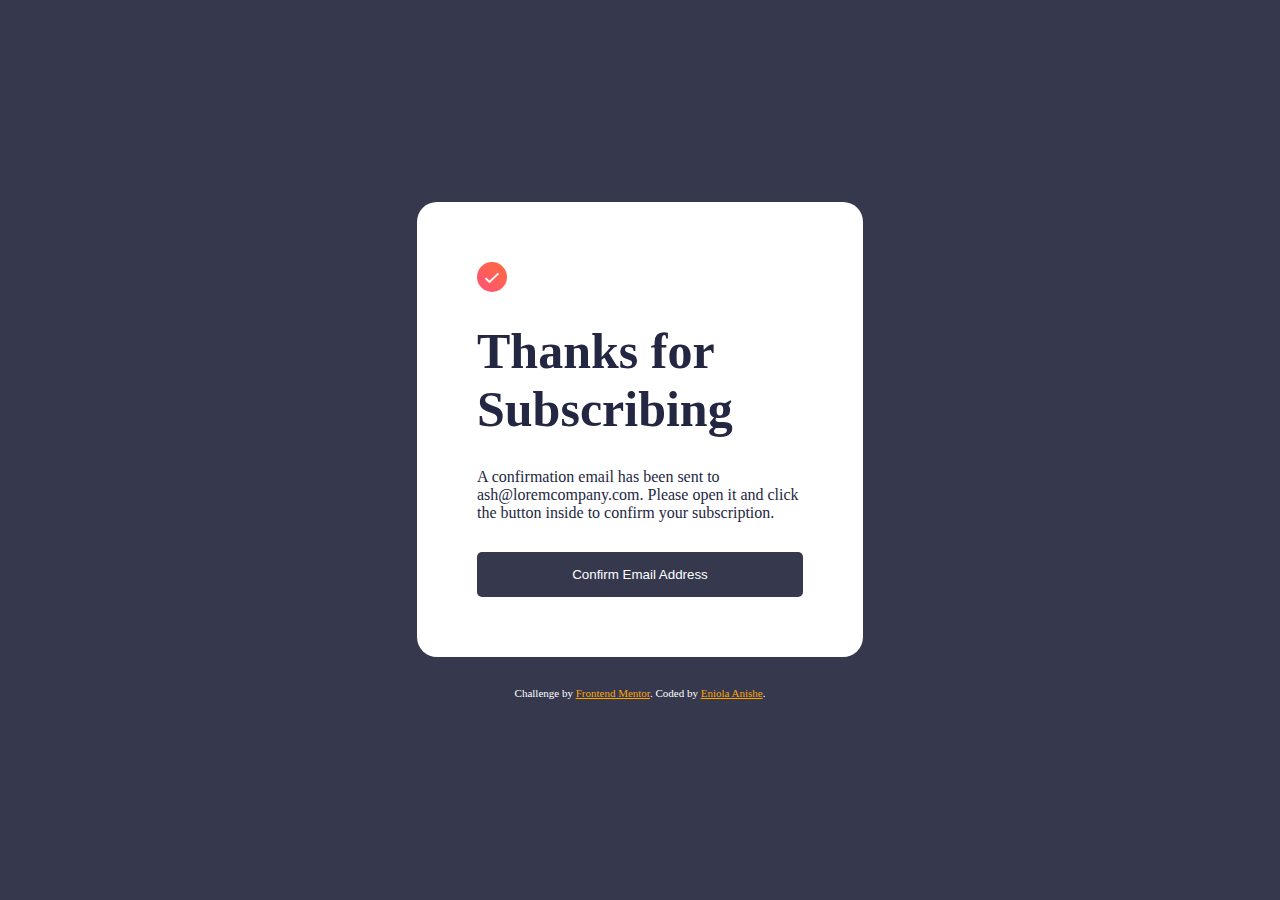
==== success.html @ 3a62d7e9 "Project update" ====
<html lang="en">
<head>
    <meta charset="UTF-8">
    <meta name="viewport" content="width=device-width, initial-scale=1.0">
    <title>Document</title>
    <link rel="stylesheet" href="style.css">
    <style>
        .container{
    display: flex;
    flex-direction: column;
    padding: 60px;
    width: 90%;
    gap: 30px;
    max-width: 446px;
}
    </style>
</head>
<body>
    <div class="container">
        <img src="./assets/images/icon-success.svg" alt="" id="successIcon">


        <h1 id="successId">Thanks for Subscribing</h1>
        <p>  A confirmation email has been sent to ash@loremcompany.com. 
            Please open it and click the button inside to confirm your subscription.</p>
        
        <button>
            Confirm Email Address
        </button>
    </div>

    <div class="attribution">
        Challenge by <a href="https://www.frontendmentor.io?ref=challenge" target="_blank">Frontend Mentor</a>. 
        Coded by <a href="https://github.com/eniolasoar">Eniola Anishe</a>.
      </div>
</body>
</html>
---- style.css ----
*{
    padding: 0;
    margin: 0;
    box-sizing: border-box;
}
body{
    background-color: hsl(235, 18%, 26%);
    font-family: "Roboto";
    color:hsl(234, 29%, 20%);
    display: flex;
    flex-direction: column;
    justify-content: center;
    align-items: center;
    gap: 30px;
    min-height: 100vh;
}
picture{
    max-width: 100%;
    
}
.container{
    padding: 20px;
    width: 65%;
    background-color: white;
    display: flex;
    border-radius: 20px;
    gap: 60px;
}
.left-side{
    width: 55%;
}

.left-side {
    padding-top: 80px;
    padding-left: 30px;
}
.left-side h1{
    margin-bottom: 30px;
    font-size: 40px;
    font-family: "Roboto";
    font-weight:bold;
}
.left-side p{
    margin-bottom: 20px;
}
.list {
    display: flex;
    align-items: center;
    gap: 10px;
    margin: 10px 0;
}
.list p{
    margin: 0;
}
.input{
    margin: 30px 0 20px 0;
    display: flex;
    flex-direction: column;
}
input:hover{
    outline: 1px solid gray;
}
input{
    margin: 5px 0 0 0;
    padding: 10px;
    border: 1px solid hsl(231, 7%, 60%);
    border-radius: 5px;
    outline: none;
    color: hsl(234, 29%, 20%);
    font-family: "Roboto";
}
#email-label{
    
    font-family: "Roboto" !important;
    font-weight: 900;
}
button{
    width: 100%;
    padding: 15px;
    margin: 0 auto;
    border-radius: 5px;
    color: white;
    border: none;
    background-color: hsl(235, 18%, 26%);
}
button:hover{
    cursor: pointer;
    opacity: 0.8;
}

#successIcon{
    width: 30px;
}
#successId{
    font-size: 50px;
}
.attribution { font-size: 11px; text-align: center; color:white;
}
    .attribution a { color:orange; }

@media screen and (max-width:600px){
    .container{
        width: 90%;
        display: flex;
        flex-direction: column-reverse;
        gap:20px;
    }
    .left-side{
        width: 100%;
        padding-top: 0;
        padding-left: 0;
    }
}
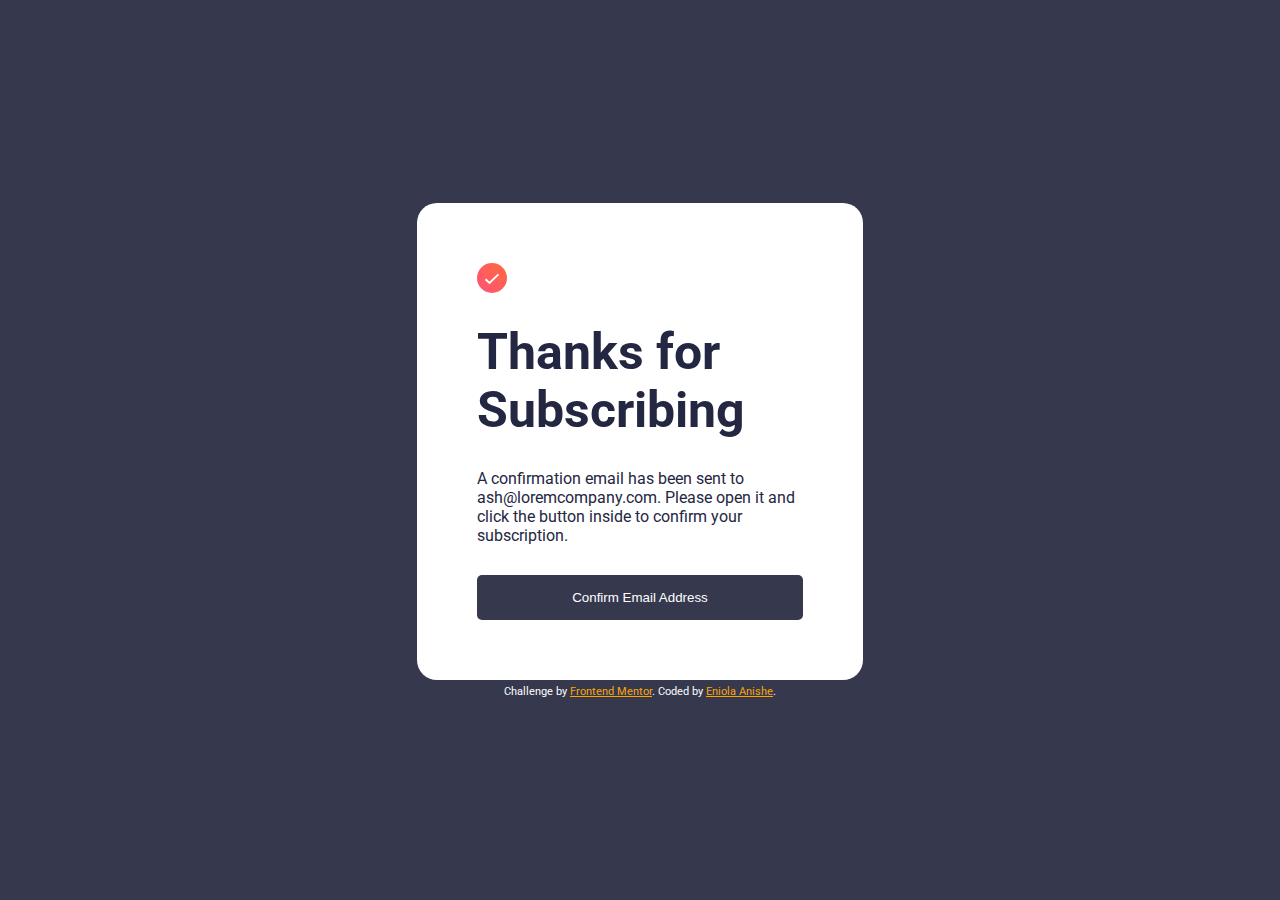
==== commit 8e958868: "success message responsive update" ====
--- a/success.html
+++ b/success.html
@@ -4,6 +4,10 @@
     <meta name="viewport" content="width=device-width, initial-scale=1.0">
     <title>Document</title>
     <link rel="stylesheet" href="style.css">
+      <link rel="preconnect" href="https://fonts.googleapis.com">
+<link rel="preconnect" href="https://fonts.gstatic.com" crossorigin>
+<link href="https://fonts.googleapis.com/css2?family=Roboto:wght@400;700&display=swap" rel="stylesheet">
+  <title>Frontend Mentor | Newsletter sign-up form with success message</title>
     <style>
         .container{
     display: flex;
@@ -12,6 +16,11 @@
     width: 90%;
     gap: 30px;
     max-width: 446px;
+}
+@media screen and (max-width:600px) {
+    .container{
+        padding: 10px;
+    }
 }
     </style>
 </head>
--- a/style.css
+++ b/style.css
@@ -11,10 +11,10 @@
     flex-direction: column;
     justify-content: center;
     align-items: center;
-    gap: 30px;
+    gap: 5px;
     min-height: 100vh;
 }
-picture{
+img{
     max-width: 100%;
     
 }
